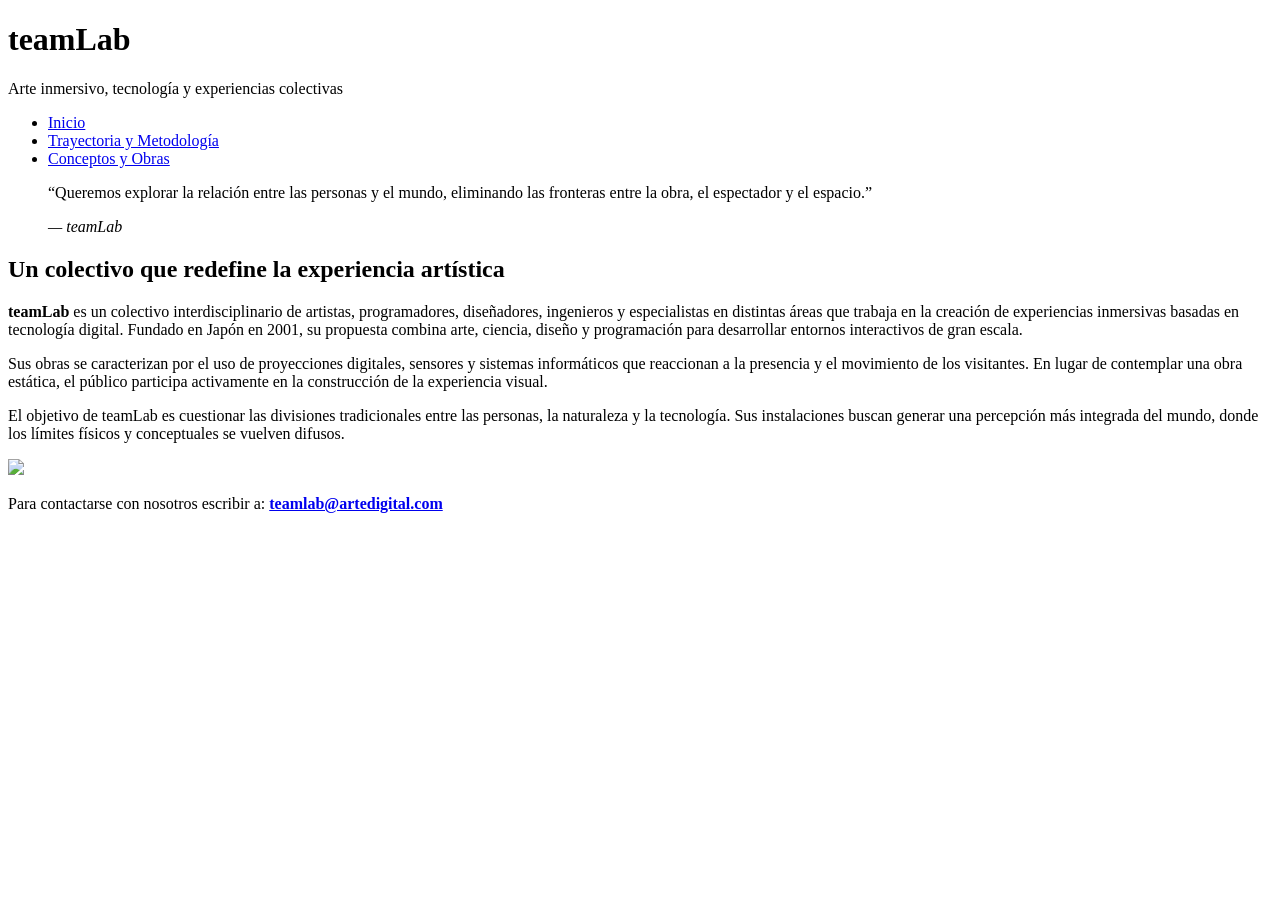
==== index.html @ 9c38a015 "Estructura inicial (HTML IMG Y CSS vacio)" ====
<!DOCTYPE html>
<html>
<head>
    <meta charset="utf-8">
	<meta name="viewport" content="width=device-width, initial-scale=1">
    <title>teamLab - Arte inmersivo</title>
    <link rel="preconnect" href="https://fonts.googleapis.com">
    <link rel="preconnect" href="https://fonts.gstatic.com" crossorigin>
    <link href="https://fonts.googleapis.com/css2?family=Bitcount+Grid+Double+Ink:wght@100..900&family=Black+Ops+One&family=Crimson+Text:ital,wght@0,400;0,600;0,700;1,400;1,600;1,700&family=Glegoo:wght@400;700&family=Lexend+Giga:wght@100..900&display=swap" rel="stylesheet">
</head>
<body>
  <div class="contenedor">
    <header class="main-header">
            <h1>teamLab</h1>
            <p class="tagline">Arte inmersivo, tecnología y experiencias colectivas</p>
            <nav class="main-nav">
                <ul>
                   <li><a href="index.html" class="active">Inicio</a></li>
                    <li><a href="trayectoria.html">Trayectoria y Metodología</a></li>
                    <li><a href="conceptos.html">Conceptos y Obras</a></li>
                    
                </ul>
            </nav>
        </header>

        <main>
            <section class="manifiesto">
                <blockquote>
                    <p>“Queremos explorar la relación entre las personas y el mundo, eliminando las fronteras entre la obra, el espectador y el espacio.”</p>
                    <cite>— teamLab</cite>
                </blockquote>
            </section>
            <section id="introduccion">
                <h2>Un colectivo que redefine la experiencia artística</h2>
                <article>
                    <p><strong>teamLab</strong> es un colectivo interdisciplinario de artistas, programadores, diseñadores, ingenieros y especialistas en distintas áreas que trabaja en la creación de experiencias inmersivas basadas en tecnología digital. Fundado en Japón en 2001, su propuesta combina arte, ciencia, diseño y programación para desarrollar entornos interactivos de gran escala.</p>
                    <p>Sus obras se caracterizan por el uso de proyecciones digitales, sensores y sistemas informáticos que reaccionan a la presencia y el movimiento de los visitantes. En lugar de contemplar una obra estática, el público participa activamente en la construcción de la experiencia visual.</p>
                    <p>El objetivo de teamLab es cuestionar las divisiones tradicionales entre las personas, la naturaleza y la tecnología. Sus instalaciones buscan generar una percepción más integrada del mundo, donde los límites físicos y conceptuales se vuelven difusos.</p>
                </article>
                <div class="imagen-destacada">
                    <img src= alt="Instalación interactiva de teamLab">
                </div>
            </section>
        </main>
    <footer>
      	<p>Para contactarse con nosotros escribir a: <a href="teamlab@artedigital.com"><strong>teamlab@artedigital.com</strong></a></p>
    </footer>
  </div>
</body>
</html>
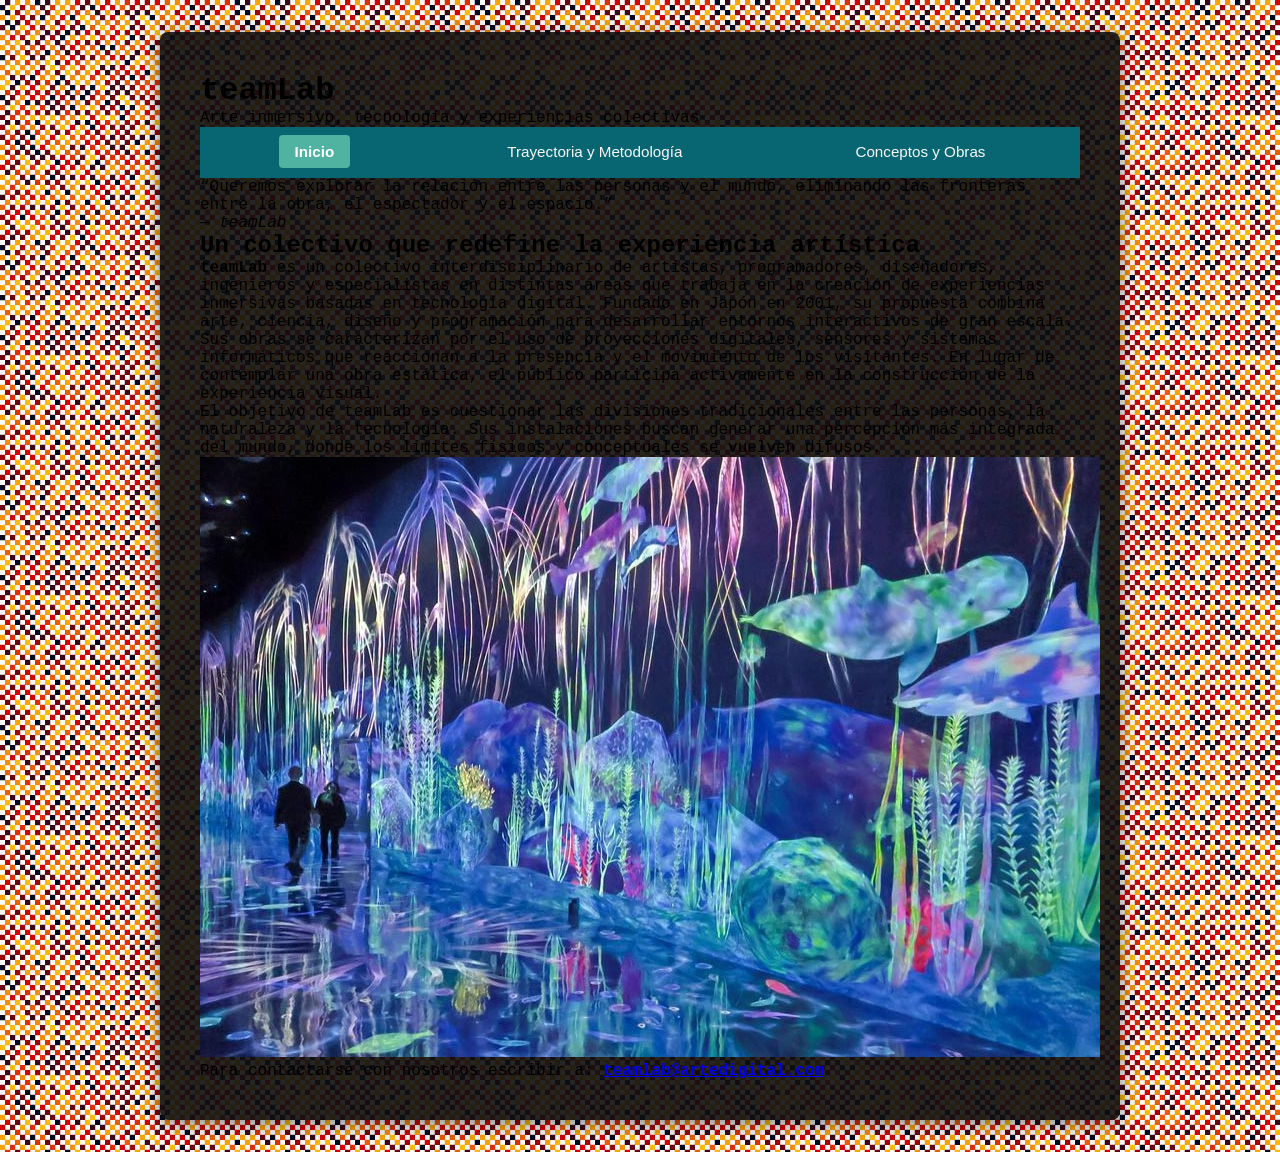
==== commit 449fcd28: "Agrego imágenes de la carpeta img, algunas correcciones html y primeros estilos CSS" ====
--- a/index.html
+++ b/index.html
@@ -4,6 +4,7 @@
     <meta charset="utf-8">
 	<meta name="viewport" content="width=device-width, initial-scale=1">
     <title>teamLab - Arte inmersivo</title>
+    <link rel="stylesheet" type="text/css" href="css/archivo.css">
     <link rel="preconnect" href="https://fonts.googleapis.com">
     <link rel="preconnect" href="https://fonts.gstatic.com" crossorigin>
     <link href="https://fonts.googleapis.com/css2?family=Bitcount+Grid+Double+Ink:wght@100..900&family=Black+Ops+One&family=Crimson+Text:ital,wght@0,400;0,600;0,700;1,400;1,600;1,700&family=Glegoo:wght@400;700&family=Lexend+Giga:wght@100..900&display=swap" rel="stylesheet">
@@ -38,7 +39,7 @@
                     <p>El objetivo de teamLab es cuestionar las divisiones tradicionales entre las personas, la naturaleza y la tecnología. Sus instalaciones buscan generar una percepción más integrada del mundo, donde los límites físicos y conceptuales se vuelven difusos.</p>
                 </article>
                 <div class="imagen-destacada">
-                    <img src= alt="Instalación interactiva de teamLab">
+                    <img src="img/teamlab-1.jpg" alt="Instalación interactiva de teamLab">
                 </div>
             </section>
         </main>
--- a/css/archivo.css
+++ b/css/archivo.css
@@ -0,0 +1,56 @@
+* {
+    margin: 0;
+    padding: 0;
+    box-sizing: border-box;
+}
+.crimson-text-regular {
+  font-family: "Crimson Text", serif;
+  font-weight: 400;
+  font-style: normal;
+}
+body {
+    background-image: url("../img/fondo.jpg");
+	font-family:  "Courier New"; 
+}
+.contenedor {
+    max-width: 960px; /* Ancho máximo solicitado en píxeles */
+    width: 90%;       /* Asegura flexibilidad en pantallas móviles */
+    margin: 2rem auto; /* Centra el bloque en la pantalla */
+    background-color: rgba(15, 15, 15, 0.9); /* Color de fondo con opacidad */
+    padding: 2.5rem;
+    border-radius: 8px;
+    box-shadow: 0 4px 20px rgba(0, 0, 0, 0.5);
+}
+/* Navegación */
+.main-nav ul {
+    display: inline-block;
+    justify-content: center;       
+    flex-wrap: wrap;     
+    list-style-type: none;
+    padding: 1em;
+    background: rgb(8, 102, 114);
+    display: flex;
+    justify-content: space-around;
+    gap: 1rem;   
+}
+
+.main-nav a {
+    text-decoration: none;
+    color: #faf8f8;
+    font-family: 'Montserrat', sans-serif;
+    font-size: 0.95rem;
+    padding: 0.5rem 1rem;
+    border-radius: 4px;
+    transition: all 0.3s ease;
+}
+
+/* Comportamientos de los Links (Hover y Activo) */
+.main-nav a:hover {
+    color: #ffffff;
+    background-color: #e77d44;
+}
+
+.main-nav a.active {
+    color: #ffffff;
+    background-color: #50b3a2; /* Destaca la página actual */
+    font-weight: bold;
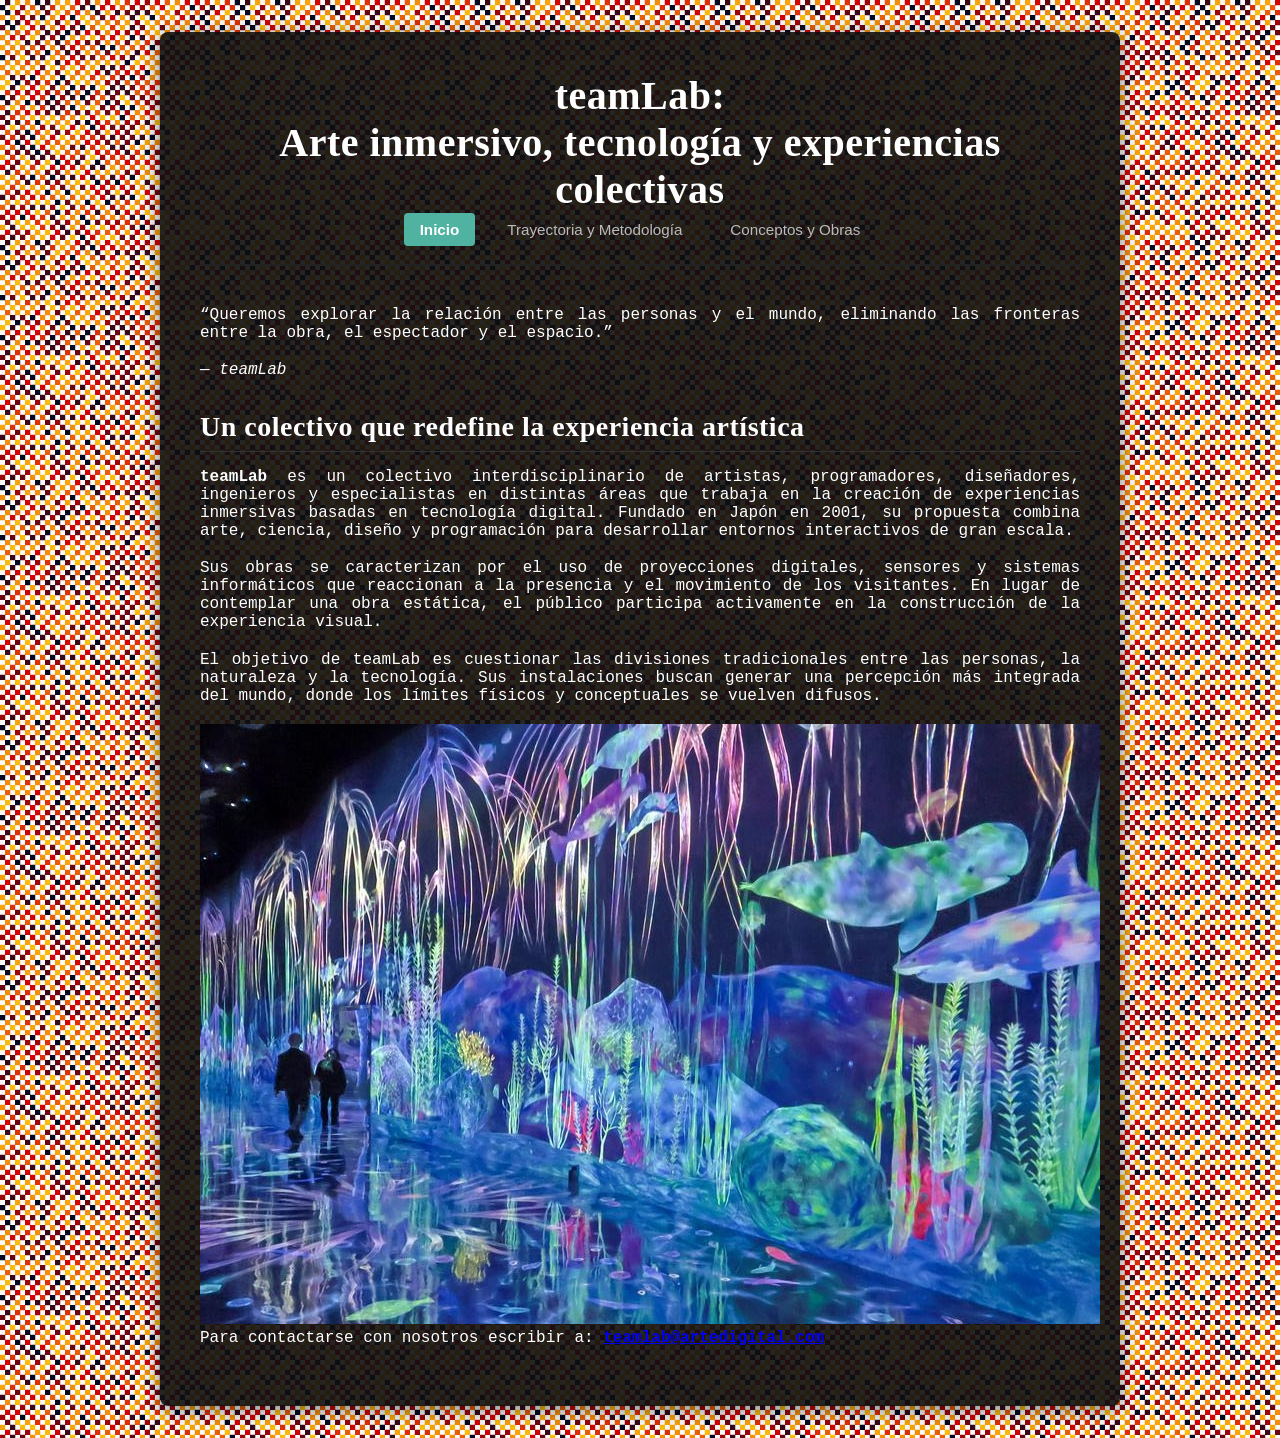
==== commit f7470661: "css estilos completados" ====
--- a/index.html
+++ b/index.html
@@ -12,8 +12,7 @@
 <body>
   <div class="contenedor">
     <header class="main-header">
-            <h1>teamLab</h1>
-            <p class="tagline">Arte inmersivo, tecnología y experiencias colectivas</p>
+            <h1>teamLab:<br>Arte inmersivo, tecnología y experiencias colectivas</h1>
             <nav class="main-nav">
                 <ul>
                    <li><a href="index.html" class="active">Inicio</a></li>
--- a/css/archivo.css
+++ b/css/archivo.css
@@ -3,40 +3,69 @@
     padding: 0;
     box-sizing: border-box;
 }
-.crimson-text-regular {
-  font-family: "Crimson Text", serif;
-  font-weight: 400;
-  font-style: normal;
-}
+
 body {
     background-image: url("../img/fondo.jpg");
 	font-family:  "Courier New"; 
+    color: #fff;
 }
 .contenedor {
-    max-width: 960px; /* Ancho máximo solicitado en píxeles */
-    width: 90%;       /* Asegura flexibilidad en pantallas móviles */
-    margin: 2rem auto; /* Centra el bloque en la pantalla */
+    max-width: 960px; 
+    width: 90%;      
+    margin: 2rem auto; 
     background-color: rgba(15, 15, 15, 0.9); /* Color de fondo con opacidad */
     padding: 2.5rem;
     border-radius: 8px;
     box-shadow: 0 4px 20px rgba(0, 0, 0, 0.5);
 }
+/* ==========================================================================
+   3. TIPOGRAFÍAS (Google Fonts para títulos)
+   ========================================================================== */
+h1, h2, h3 .crimson-text-regular {
+  font-family: "Crimson Text", serif;
+  font-weight: 400;
+  font-style: normal;
+    color: #ffffff;
+    font-weight: 700;
+    letter-spacing: 0.5px;
+}
+
+h1 { font-size: 2.5rem; margin-bottom: 0.5rem; }
+h2 { font-size: 1.75rem; margin: 2rem 0 1rem 0; border-bottom: 1px solid #333; padding-bottom: 0.5rem; }
+h3 { font-size: 1.25rem; margin: 1.2rem 0 0.5rem 0; color: #50b3a2; }
+
+p {
+    margin-bottom: 1.2rem;
+    font-size: 1rem;
+    text-align: justify;
+    colo
+}
+
+/* Elementos destacados con <em> */
+em {
+    font-style: italic;
+    color: #ffdd67;
+}
+
+.main-header {
+    text-align: center;
+    margin-bottom: 2.5rem;
+    border-bottom: 2px solid #222;
+    padding-bottom: 1.5rem;
+}
+
 /* Navegación */
 .main-nav ul {
-    display: inline-block;
-    justify-content: center;       
+    list-style: none;
+    display: flex;       
+    justify-content: center;
+    gap: 1rem;          
     flex-wrap: wrap;     
-    list-style-type: none;
-    padding: 1em;
-    background: rgb(8, 102, 114);
-    display: flex;
-    justify-content: space-around;
-    gap: 1rem;   
 }
 
 .main-nav a {
     text-decoration: none;
-    color: #faf8f8;
+    color: #bbb;
     font-family: 'Montserrat', sans-serif;
     font-size: 0.95rem;
     padding: 0.5rem 1rem;
@@ -44,13 +73,111 @@
     transition: all 0.3s ease;
 }
 
-/* Comportamientos de los Links (Hover y Activo) */
 .main-nav a:hover {
     color: #ffffff;
-    background-color: #e77d44;
+    background-color: #222;
 }
 
 .main-nav a.active {
     color: #ffffff;
-    background-color: #50b3a2; /* Destaca la página actual */
-    font-weight: bold;+    background-color: #50b3a2; 
+    font-weight: bold;
+}
+
+/* ==========================================================================
+   5. COMPONENTES Y BLOQUES ESPECÍFICOS (Citas, Listas, Imágenes)
+   ========================================================================== */
+/* Citas / Manifiestos */
+.destacado blockquote {
+    background-color: #1a1a1a;
+    border-left: 4px solid #50b3a2;
+    padding: 1.5rem;
+    margin: 1.5rem 0;
+}
+
+.destacado blockquote p {
+    font-size: 1.2rem;
+    font-style: italic;
+    color: #fff;
+    line-height: 1.5;
+}
+
+.destacado cite {
+    display: block;
+    text-align: right;
+    margin-top: 0.5rem;
+    color: #888;
+}
+
+/* Listas */
+.lista-contenedor {
+    margin-bottom: 1.5rem;
+}
+
+.lista-estilizada {
+    list-style: square;
+    padding-left: 2rem;
+    margin-bottom: 1.5rem;
+}
+
+.lista-estilizada li {
+    margin-bottom: 0.5rem;
+    font-size: 1rem;
+}
+
+/* Imágenes multimedia responsivas */
+.imagen-bloque {
+    width: 100%;
+    margin: 2rem 0;
+}
+
+.imagen-bloque img {
+    width: 100%;       
+    height: auto;      
+    display: block;
+    border-radius: 4px;
+}
+
+/* ==========================================================================
+   6. CONTENEDOR DE VIDEO RESPONSIVO (YouTube 16:9)
+   ========================================================================== */
+.video-contenedor {
+    position: relative;
+    padding-bottom: 56.25%; /* Relación de aspecto 16:9 */
+    height: 0;
+    overflow: hidden;
+    margin: 2rem 0;
+    border-radius: 4px;
+}
+
+.video-contenedor iframe {
+    position: absolute;
+    top: 0;
+    left: 0;
+    width: 100%;
+    height: 100%;
+}
+
+/* ==========================================================================
+   7. PIE DE PÁGINA
+   ========================================================================== */
+.main-footer {
+    margin-top: 3rem;
+    border-top: 1px solid #333;
+    font-size: 0.9rem;
+    color: #777;
+    width: 97%;
+    max-width: 1200px;
+	text-align: center;
+    background: rgb(232, 185, 144);
+    padding: 1em;
+}
+
+.main-footer a {
+    color: #50b3a2;
+    text-decoration: none;
+}
+
+.main-footer a:hover {
+    text-decoration: underline;
+}
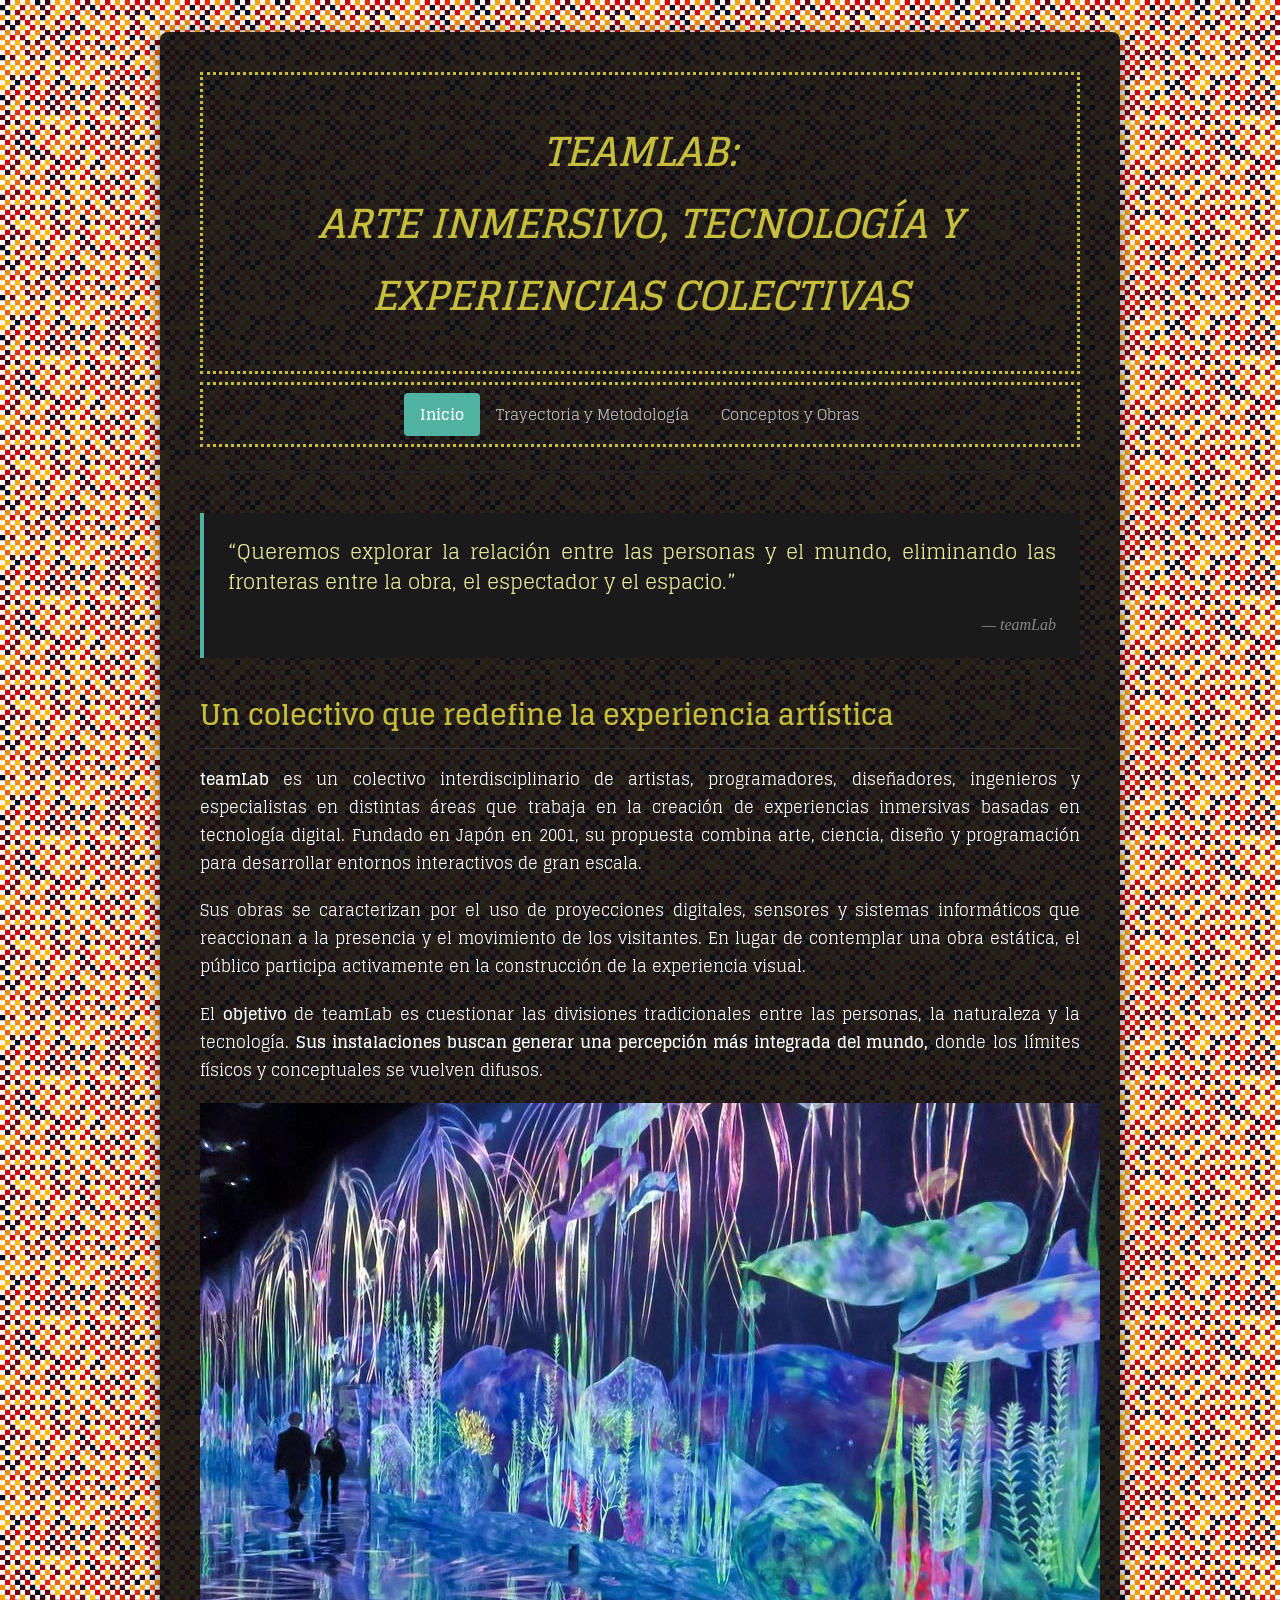
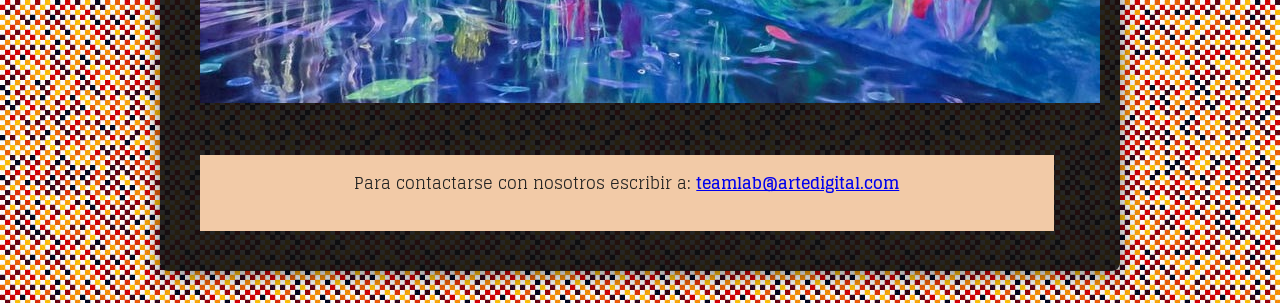
==== commit e1c042d0: "Sitio completo con estilos finales y correcciones CSS y HTML" ====
--- a/index.html
+++ b/index.html
@@ -7,8 +7,7 @@
     <link rel="stylesheet" type="text/css" href="css/archivo.css">
     <link rel="preconnect" href="https://fonts.googleapis.com">
     <link rel="preconnect" href="https://fonts.gstatic.com" crossorigin>
-    <link href="https://fonts.googleapis.com/css2?family=Bitcount+Grid+Double+Ink:wght@100..900&family=Black+Ops+One&family=Crimson+Text:ital,wght@0,400;0,600;0,700;1,400;1,600;1,700&family=Glegoo:wght@400;700&family=Lexend+Giga:wght@100..900&display=swap" rel="stylesheet">
-</head>
+    <link href="https://fonts.googleapis.com/css2?family=Glegoo:wght@400;700&display=swap" rel="stylesheet">
 <body>
   <div class="contenedor">
     <header class="main-header">
@@ -18,11 +17,10 @@
                    <li><a href="index.html" class="active">Inicio</a></li>
                     <li><a href="trayectoria.html">Trayectoria y Metodología</a></li>
                     <li><a href="conceptos.html">Conceptos y Obras</a></li>
-                    
+                
                 </ul>
             </nav>
         </header>
-
         <main>
             <section class="manifiesto">
                 <blockquote>
@@ -30,12 +28,12 @@
                     <cite>— teamLab</cite>
                 </blockquote>
             </section>
-            <section id="introduccion">
+            <section>
                 <h2>Un colectivo que redefine la experiencia artística</h2>
                 <article>
                     <p><strong>teamLab</strong> es un colectivo interdisciplinario de artistas, programadores, diseñadores, ingenieros y especialistas en distintas áreas que trabaja en la creación de experiencias inmersivas basadas en tecnología digital. Fundado en Japón en 2001, su propuesta combina arte, ciencia, diseño y programación para desarrollar entornos interactivos de gran escala.</p>
                     <p>Sus obras se caracterizan por el uso de proyecciones digitales, sensores y sistemas informáticos que reaccionan a la presencia y el movimiento de los visitantes. En lugar de contemplar una obra estática, el público participa activamente en la construcción de la experiencia visual.</p>
-                    <p>El objetivo de teamLab es cuestionar las divisiones tradicionales entre las personas, la naturaleza y la tecnología. Sus instalaciones buscan generar una percepción más integrada del mundo, donde los límites físicos y conceptuales se vuelven difusos.</p>
+                    <p>El <strong>objetivo</strong> de teamLab es cuestionar las divisiones tradicionales entre las personas, la naturaleza y la tecnología. <strong>Sus instalaciones buscan generar una percepción más integrada del mundo,</strong> donde los límites físicos y conceptuales se vuelven difusos.</p>
                 </article>
                 <div class="imagen-destacada">
                     <img src="img/teamlab-1.jpg" alt="Instalación interactiva de teamLab">
--- a/css/archivo.css
+++ b/css/archivo.css
@@ -6,39 +6,39 @@
 
 body {
     background-image: url("../img/fondo.jpg");
-	font-family:  "Courier New"; 
-    color: #fff;
 }
 .contenedor {
     max-width: 960px; 
     width: 90%;      
     margin: 2rem auto; 
-    background-color: rgba(15, 15, 15, 0.9); /* Color de fondo con opacidad */
+    background-color: rgba(15, 15, 15, 0.9); 
     padding: 2.5rem;
     border-radius: 8px;
     box-shadow: 0 4px 20px rgba(0, 0, 0, 0.5);
 }
-/* ==========================================================================
-   3. TIPOGRAFÍAS (Google Fonts para títulos)
-   ========================================================================== */
-h1, h2, h3 .crimson-text-regular {
-  font-family: "Crimson Text", serif;
-  font-weight: 400;
-  font-style: normal;
-    color: #ffffff;
-    font-weight: 700;
-    letter-spacing: 0.5px;
+/*TIPOGRAFÍAS (Google Fonts para títulos)*/
+h1 {
+	text-align: center;
+	text-transform: uppercase;
+  	font-style: italic;
+  	border-style: dotted;
+  	padding: 1em;
+	}
+h1, h2, h3, h4 {
+    font-family: "Glegoo", serif;
+    font-weight: 700; 
+    color: #c6bd3c;   
 }
-
 h1 { font-size: 2.5rem; margin-bottom: 0.5rem; }
 h2 { font-size: 1.75rem; margin: 2rem 0 1rem 0; border-bottom: 1px solid #333; padding-bottom: 0.5rem; }
 h3 { font-size: 1.25rem; margin: 1.2rem 0 0.5rem 0; color: #50b3a2; }
 
 p {
     margin-bottom: 1.2rem;
+    font-family: "Glegoo", serif;
     font-size: 1rem;
     text-align: justify;
-    colo
+    color:#ffffff
 }
 
 /* Elementos destacados con <em> */
@@ -59,14 +59,15 @@
     list-style: none;
     display: flex;       
     justify-content: center;
-    gap: 1rem;          
-    flex-wrap: wrap;     
+    border-style: dotted;
+    padding: 1em;
+    border-color: #c6bd3c;
 }
 
 .main-nav a {
     text-decoration: none;
     color: #bbb;
-    font-family: 'Montserrat', sans-serif;
+    font-family: "Glegoo", serif;
     font-size: 0.95rem;
     padding: 0.5rem 1rem;
     border-radius: 4px;
@@ -75,7 +76,7 @@
 
 .main-nav a:hover {
     color: #ffffff;
-    background-color: #222;
+    background-color: #444141;
 }
 
 .main-nav a.active {
@@ -84,25 +85,22 @@
     font-weight: bold;
 }
 
-/* ==========================================================================
-   5. COMPONENTES Y BLOQUES ESPECÍFICOS (Citas, Listas, Imágenes)
-   ========================================================================== */
+/*BLOQUES ESPECÍFICOS (Citas, Listas, Imágenes)*/
 /* Citas / Manifiestos */
-.destacado blockquote {
+.manifiesto blockquote {
     background-color: #1a1a1a;
     border-left: 4px solid #50b3a2;
     padding: 1.5rem;
     margin: 1.5rem 0;
 }
-
-.destacado blockquote p {
-    font-size: 1.2rem;
-    font-style: italic;
-    color: #fff;
+.manifiesto blockquote p {
+    font-family: "Glegoo", serif;
+    font-weight: 400;
+    font-size: 1.25rem;
+    color: #e4ea99;
     line-height: 1.5;
 }
-
-.destacado cite {
+.manifiesto cite {
     display: block;
     text-align: right;
     margin-top: 0.5rem;
@@ -111,9 +109,9 @@
 
 /* Listas */
 .lista-contenedor {
-    margin-bottom: 1.5rem;
+    color: #ffffff;
+    font-family: "Glegoo", serif;
 }
-
 .lista-estilizada {
     list-style: square;
     padding-left: 2rem;
@@ -125,7 +123,7 @@
     font-size: 1rem;
 }
 
-/* Imágenes multimedia responsivas */
+/* Imágenes */
 .imagen-bloque {
     width: 100%;
     margin: 2rem 0;
@@ -138,12 +136,10 @@
     border-radius: 4px;
 }
 
-/* ==========================================================================
-   6. CONTENEDOR DE VIDEO RESPONSIVO (YouTube 16:9)
-   ========================================================================== */
+/* CONTENEDOR DE VIDEO*/
 .video-contenedor {
     position: relative;
-    padding-bottom: 56.25%; /* Relación de aspecto 16:9 */
+    padding-bottom: 56.25%; 
     height: 0;
     overflow: hidden;
     margin: 2rem 0;
@@ -158,26 +154,16 @@
     height: 100%;
 }
 
-/* ==========================================================================
-   7. PIE DE PÁGINA
-   ========================================================================== */
-.main-footer {
+/*PIE DE PÁGINA*/
+footer {
     margin-top: 3rem;
-    border-top: 1px solid #333;
     font-size: 0.9rem;
-    color: #777;
     width: 97%;
     max-width: 1200px;
-	text-align: center;
-    background: rgb(232, 185, 144);
+    background: rgb(242, 202, 167);
     padding: 1em;
 }
-
-.main-footer a {
-    color: #50b3a2;
-    text-decoration: none;
-}
-
-.main-footer a:hover {
-    text-decoration: underline;
+footer p {
+    color: #222;
+    text-align: center;
 }
